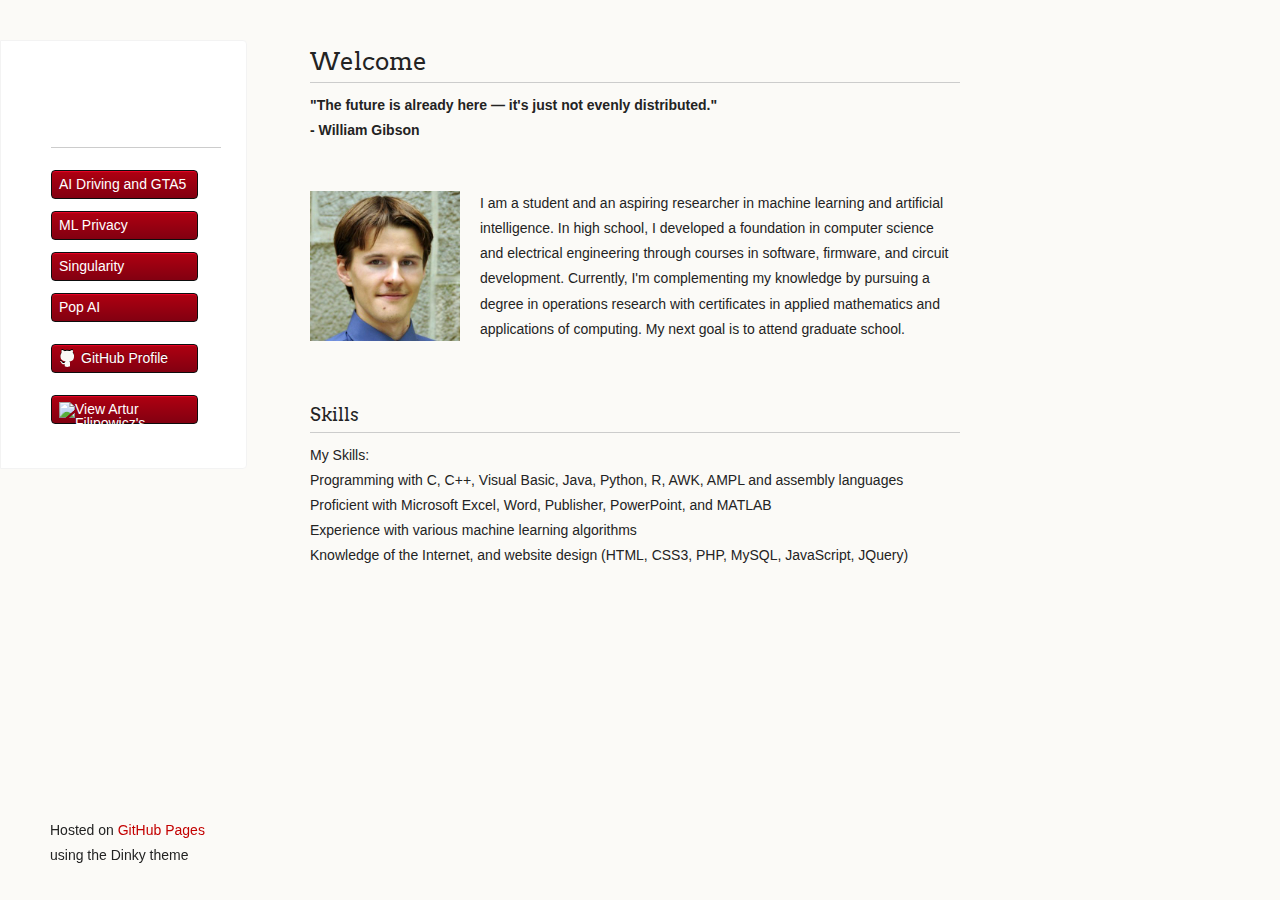
==== index.html @ f3af8434 "Update index.html" ====
<!doctype html>
<html>
  <head>
    <meta charset="utf-8">
    <meta http-equiv="X-UA-Compatible" content="chrome=1">
    <title>Arturf1.GitHub.io by arturf1</title>

    <link rel="stylesheet" href="stylesheets/styles.css">
    <link rel="stylesheet" href="stylesheets/github-light.css">
    <script src="javascripts/scale.fix.js"></script>
    <meta name="viewport" content="width=device-width, initial-scale=1, user-scalable=no">
    <!--[if lt IE 9]>
    <script src="//html5shiv.googlecode.com/svn/trunk/html5.js"></script>
    <![endif]-->
  </head>
  <body>
    <div class="wrapper">
      <header>
        <h2><a href="./index.html">Arturf1</a></h2>
        <p class="header"></p>
	<ul>
          <li><a href="./self-driving-and-gta5.html">AI Driving and GTA5</a></li>
          <li><a href="./ml-privacy.html">ML Privacy</a></li>
          <li><a href="./singularity.html">Singularity</a></li>
          <li><a href="./pop-ai.html">Pop AI</a></li>
        </ul>
        
        <ul>
          <li><a class="buttons github" href="https://github.com/arturf1">GitHub Profile</a></li>
        </ul>
        
        <ul>
          <li><a href="https://www.linkedin.com/pub/artur-filipowicz/79/327/a80"><img src="https://static.licdn.com/scds/common/u/img/webpromo/btn_in_20x15.png" width="20" height="15" alt="View Artur Filipowicz's LinkedIn profile" border="0" style="vertical-align:middle;">&nbsp;View profile</a></li>
        </ul>

      </header>
      <section>
        <h2>
<a id="welcome-to-github-pages" class="anchor" href="#welcome-to-github-pages" aria-hidden="true"><span aria-hidden="true" class="octicon octicon-link"></span></a>Welcome</h2>

<p>
<b>"The future is already here — it's just not evenly distributed." <br />
- William Gibson</b> <br />
<br />

<div style="float: left;"><img src="./images/2eb5fb6.jpg" height=150px width=150px/></div>
<div style="margin-left: 170px;">I am a student and an aspiring researcher in machine learning and artificial intelligence. 
In high school, I developed a foundation in computer science and electrical engineering 
through courses in software, firmware, and circuit development. Currently, I'm complementing 
my knowledge by pursuing a degree in operations research with certificates in applied mathematics 
and applications of computing. My next goal is to attend graduate school. </div>
<br />


<h3>
<a id="creating-pages-manually" class="anchor" href="#creating-pages-manually" aria-hidden="true"><span aria-hidden="true" class="octicon octicon-link"></span></a>Skills</h3>

<p>
My Skills: <br />
Programming with C, C++, Visual Basic, Java, Python, R, AWK, AMPL and assembly languages <br />
Proficient with Microsoft Excel, Word, Publisher, PowerPoint, and MATLAB<br />
Experience with various machine learning algorithms <br />
Knowledge of the Internet, and website design (HTML, CSS3, PHP, MySQL, JavaScript, JQuery) <br />

      </section>
      <footer>
        <p><small>Hosted on <a href="https://pages.github.com">GitHub Pages</a> using the Dinky theme</small></p>
      </footer>
    </div>
    <!--[if !IE]><script>fixScale(document);</script><![endif]-->
		
  </body>
</html>
---- stylesheets/styles.css ----
@import url(https://fonts.googleapis.com/css?family=Arvo:400,700,400italic);

/* MeyerWeb Reset */

html, body, div, span, applet, object, iframe,
h1, h2, h3, h4, h5, h6, p, blockquote, pre,
a, abbr, acronym, address, big, cite, code,
del, dfn, em, img, ins, kbd, q, s, samp,
small, strike, strong, sub, sup, tt, var,
u, i, center,
dl, dt, dd, ol, ul, li,
fieldset, form, label, legend,
table, caption, tbody, tfoot, thead, tr, th, td,
article, aside, canvas, details, embed,
figure, figcaption, footer, header, hgroup,
menu, nav, output, ruby, section, summary,
time, mark, audio, video {
  margin: 0;
  padding: 0;
  border: 0;
  font: inherit;
  vertical-align: baseline;
}


/* Base text styles */

body {
  padding:10px 50px 0 0;
  font-family:"Helvetica Neue", Helvetica, Arial, sans-serif;
	font-size: 14px;
	color: #232323;
	background-color: #FBFAF7;
	margin: 0;
	line-height: 1.8em;
	-webkit-font-smoothing: antialiased;

}

h1, h2, h3, h4, h5, h6 {
  color:#232323;
  margin:36px 0 10px;
}

p, ul, ol, table, dl {
  margin:0 0 22px;
}

h1, h2, h3 {
	font-family: Arvo, Monaco, serif;
  line-height:1.3;
	font-weight: normal;
}

h1,h2, h3 {
	display: block;
	border-bottom: 1px solid #ccc;
	padding-bottom: 5px;
}

h1 {
	font-size: 30px;
}

h2 {
	font-size: 24px;
}

h3 {
	font-size: 18px;
}

h4, h5, h6 {
	font-family: Arvo, Monaco, serif;
	font-weight: 700;
}

a {
  color:#C30000;
  font-weight:200;
  text-decoration:none;
}

a:hover {
	text-decoration: underline;
}

a small {
	font-size: 12px;
}

em {
	font-style: italic;
}

strong {
  font-weight:700;
}

ul {
  list-style-position: inside;
  list-style: disc;
  padding-left: 25px;
}

ol {
  list-style-position: inside;
  list-style: decimal;
  padding-left: 25px;
}

blockquote {
  margin: 0;
  padding: 0 0 0 20px;
  font-style: italic;
}

dl, dt, dd, dl p {
	font-color: #444;
}

dl dt {
  font-weight: bold;
}

dl dd {
  padding-left: 20px;
  font-style: italic;
}

dl p {
  padding-left: 20px;
  font-style: italic;
}

hr {
  border:0;
  background:#ccc;
  height:1px;
  margin:0 0 24px;
}

/* Images */

img {
  position: relative;
  margin: 0 auto;
  max-width: 650px;
  padding: 0px;
  margin: 0px 0 0px 0;
  border: none;
}

p img {
  display: inline;
  margin: 0;
  padding: 0;
  vertical-align: middle;
  text-align: center;
  border: none;
}

/* Code blocks */

code, pre {
	font-family: Monaco, "Bitstream Vera Sans Mono", "Lucida Console", Terminal, monospace;
  color:#000;
  font-size:14px;
}

pre {
	padding: 4px 12px;
  background: #FDFEFB;
  border-radius:4px;
  border:1px solid #D7D8C8;
  overflow: auto;
  overflow-y: hidden;
	margin-bottom: 32px;
}


/* Tables */

table {
  width:100%;
}

table {
  border: 1px solid #ccc;
  margin-bottom: 32px;
  text-align: left;
 }

th {
  font-family: 'Arvo', Helvetica, Arial, sans-serif;
	font-size: 18px;
	font-weight: normal;
  padding: 10px;
  background: #232323;
  color: #FDFEFB;
 }

td {
  padding: 10px;
	background: #ccc;
 }


/* Wrapper */
.wrapper {
  width:960px;
}


/* Header */

header {
	background-color: #FFFFFF;
	color: #FFC991;
  width:170px;
  float:left;
  position:fixed;
	border: 1px solid #F3F3F3;
	-webkit-border-top-right-radius: 4px;
	-webkit-border-bottom-right-radius: 4px;
	-moz-border-radius-topright: 4px;
	-moz-border-radius-bottomright: 4px;
	border-top-right-radius: 4px;
	border-bottom-right-radius: 4px;
	padding: 34px 25px 22px 50px;
	margin: 30px 25px 0 0;
	-webkit-font-smoothing: antialiased;
}

p.header {
	font-size: 16px;
}

h1.header {
	font-family: Arvo, sans-serif;
	font-size: 30px;
	font-weight: 300;
	line-height: 1.3em;
	border-bottom: none;
	margin-top: 0;
}


h1.header, a.header, a.name, header a{
	color: #fff;
}

a.header {
	text-decoration: underline;
}

a.name {
	white-space: nowrap;
}

header ul {
  list-style:none;
  padding:0;
}

header li {
	list-style-type: none;
  width:132px;
  height:15px;
	margin-bottom: 12px;
	line-height: 1em;
	padding: 6px 6px 6px 7px;
	vertical-align:middle;

	background: #AF0011;
	background: -moz-linear-gradient(top, #AF0011 0%, #820011 100%);
  background: -webkit-gradient(linear, left top, left bottom, color-stop(0%,#f8f8f8), color-stop(100%,#dddddd));
  background: -webkit-linear-gradient(top, #AF0011 0%,#820011 100%);
  background: -o-linear-gradient(top, #AF0011 0%,#820011 100%);
  background: -ms-linear-gradient(top, #AF0011 0%,#820011 100%);
  background: linear-gradient(top, #AF0011 0%,#820011 100%);

	border-radius:4px;
  border:1px solid #0D0D0D;

	-webkit-box-shadow: inset 0px 1px 1px 0 rgba(233,2,38, 1);
	box-shadow: inset 0px 1px 1px 0 rgba(233,2,38, 1);

}

header li:hover {
	background: #C3001D;
	background: -moz-linear-gradient(top, #C3001D 0%, #950119 100%);
  background: -webkit-gradient(linear, left top, left bottom, color-stop(0%,#f8f8f8), color-stop(100%,#dddddd));
  background: -webkit-linear-gradient(top, #C3001D 0%,#950119 100%);
  background: -o-linear-gradient(top, #C3001D 0%,#950119 100%);
  background: -ms-linear-gradient(top, #C3001D 0%,#950119 100%);
  background: linear-gradient(top, #C3001D 0%,#950119 100%);
}

a.buttons {
	-webkit-font-smoothing: antialiased;
	background: url(../images/arrow-down.png) no-repeat;
	font-weight: normal;
	text-shadow: rgba(0, 0, 0, 0.4) 0 -1px 0;
	padding: 2px 2px 2px 22px;
	height: 30px;
}

a.github {
	background: url(../images/octocat-small.png) no-repeat 1px;
}

a.buttons:hover {
	color: #fff;
	text-decoration: none;
}


/* Section - for main page content */

section {
  width:650px;
  float:right;
  padding-bottom:50px;
}


/* Footer */

footer {
  width:170px;
  float:left;
  position:fixed;
  bottom:10px;
	padding-left: 50px;
}

@media print, screen and (max-width: 960px) {

  div.wrapper {
    width:auto;
    margin:0;
  }

  header, section, footer {
    float:none;
    position:static;
    width:auto;
  }

	footer {
		border-top: 1px solid #ccc;
		margin:0 84px 0 50px;
		padding:0;
	}

  header {
    padding-right:320px;
  }

  section {
    padding:20px 84px 20px 50px;
    margin:0 0 20px;
  }

  header a small {
    display:inline;
  }

  header ul {
    position:absolute;
    right:130px;
    top:84px;
  }
}

@media print, screen and (max-width: 720px) {
  body {
    word-wrap:break-word;
  }

  header {
    padding:10px 20px 0;
		margin-right: 0;
  }

	section {
    padding:10px 0 10px 20px;
    margin:0 0 30px;
  }

	footer {
		margin: 0 0 0 30px;
	}

  header ul, header p.view {
    position:static;
  }
}

@media print, screen and (max-width: 480px) {

  header ul li.download {
    display:none;
  }

	footer {
		margin: 0 0 0 20px;
	}

	footer a{
		display:block;
	}

}

@media print {
  body {
    padding:0.4in;
    font-size:12pt;
    color:#444;
  }
}
---- stylesheets/github-light.css ----
/*
The MIT License (MIT)

Copyright (c) 2016 GitHub, Inc.

Permission is hereby granted, free of charge, to any person obtaining a copy
of this software and associated documentation files (the "Software"), to deal
in the Software without restriction, including without limitation the rights
to use, copy, modify, merge, publish, distribute, sublicense, and/or sell
copies of the Software, and to permit persons to whom the Software is
furnished to do so, subject to the following conditions:

The above copyright notice and this permission notice shall be included in all
copies or substantial portions of the Software.

THE SOFTWARE IS PROVIDED "AS IS", WITHOUT WARRANTY OF ANY KIND, EXPRESS OR
IMPLIED, INCLUDING BUT NOT LIMITED TO THE WARRANTIES OF MERCHANTABILITY,
FITNESS FOR A PARTICULAR PURPOSE AND NONINFRINGEMENT. IN NO EVENT SHALL THE
AUTHORS OR COPYRIGHT HOLDERS BE LIABLE FOR ANY CLAIM, DAMAGES OR OTHER
LIABILITY, WHETHER IN AN ACTION OF CONTRACT, TORT OR OTHERWISE, ARISING FROM,
OUT OF OR IN CONNECTION WITH THE SOFTWARE OR THE USE OR OTHER DEALINGS IN THE
SOFTWARE.

*/

.pl-c /* comment */ {
  color: #969896;
}

.pl-c1 /* constant, variable.other.constant, support, meta.property-name, support.constant, support.variable, meta.module-reference, markup.raw, meta.diff.header */,
.pl-s .pl-v /* string variable */ {
  color: #0086b3;
}

.pl-e /* entity */,
.pl-en /* entity.name */ {
  color: #795da3;
}

.pl-smi /* variable.parameter.function, storage.modifier.package, storage.modifier.import, storage.type.java, variable.other */,
.pl-s .pl-s1 /* string source */ {
  color: #333;
}

.pl-ent /* entity.name.tag */ {
  color: #63a35c;
}

.pl-k /* keyword, storage, storage.type */ {
  color: #a71d5d;
}

.pl-s /* string */,
.pl-pds /* punctuation.definition.string, string.regexp.character-class */,
.pl-s .pl-pse .pl-s1 /* string punctuation.section.embedded source */,
.pl-sr /* string.regexp */,
.pl-sr .pl-cce /* string.regexp constant.character.escape */,
.pl-sr .pl-sre /* string.regexp source.ruby.embedded */,
.pl-sr .pl-sra /* string.regexp string.regexp.arbitrary-repitition */ {
  color: #183691;
}

.pl-v /* variable */ {
  color: #ed6a43;
}

.pl-id /* invalid.deprecated */ {
  color: #b52a1d;
}

.pl-ii /* invalid.illegal */ {
  color: #f8f8f8;
  background-color: #b52a1d;
}

.pl-sr .pl-cce /* string.regexp constant.character.escape */ {
  font-weight: bold;
  color: #63a35c;
}

.pl-ml /* markup.list */ {
  color: #693a17;
}

.pl-mh /* markup.heading */,
.pl-mh .pl-en /* markup.heading entity.name */,
.pl-ms /* meta.separator */ {
  font-weight: bold;
  color: #1d3e81;
}

.pl-mq /* markup.quote */ {
  color: #008080;
}

.pl-mi /* markup.italic */ {
  font-style: italic;
  color: #333;
}

.pl-mb /* markup.bold */ {
  font-weight: bold;
  color: #333;
}

.pl-md /* markup.deleted, meta.diff.header.from-file */ {
  color: #bd2c00;
  background-color: #ffecec;
}

.pl-mi1 /* markup.inserted, meta.diff.header.to-file */ {
  color: #55a532;
  background-color: #eaffea;
}

.pl-mdr /* meta.diff.range */ {
  font-weight: bold;
  color: #795da3;
}

.pl-mo /* meta.output */ {
  color: #1d3e81;
}
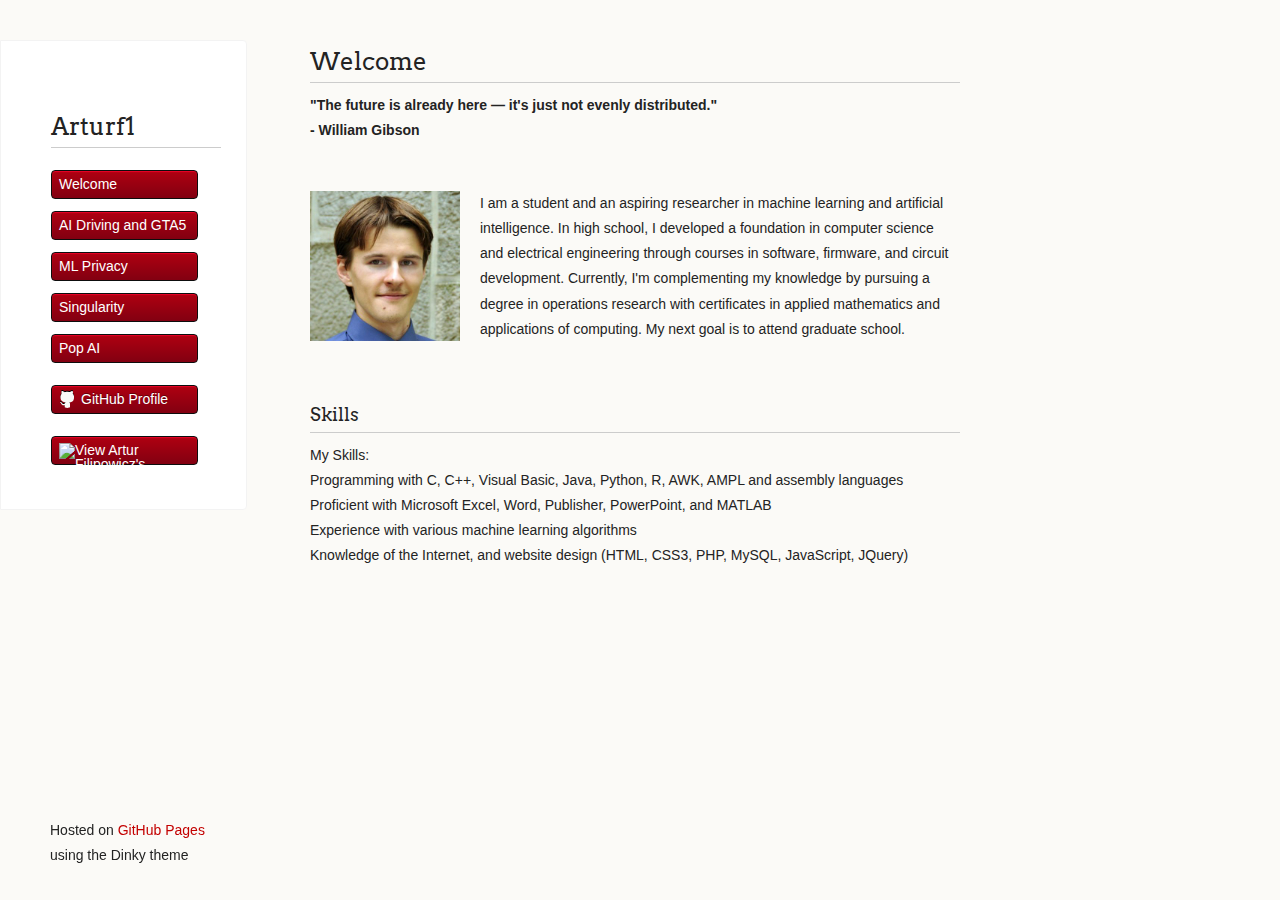
==== commit 54c3b5ce: "Update index.html" ====
--- a/index.html
+++ b/index.html
@@ -16,9 +16,10 @@
   <body>
     <div class="wrapper">
       <header>
-        <h2><a href="./index.html">Arturf1</a></h2>
+        <h2>Arturf1</h2>
         <p class="header"></p>
 	<ul>
+	  <li><a href="./index.html">Welcome</a></li>
           <li><a href="./self-driving-and-gta5.html">AI Driving and GTA5</a></li>
           <li><a href="./ml-privacy.html">ML Privacy</a></li>
           <li><a href="./singularity.html">Singularity</a></li>
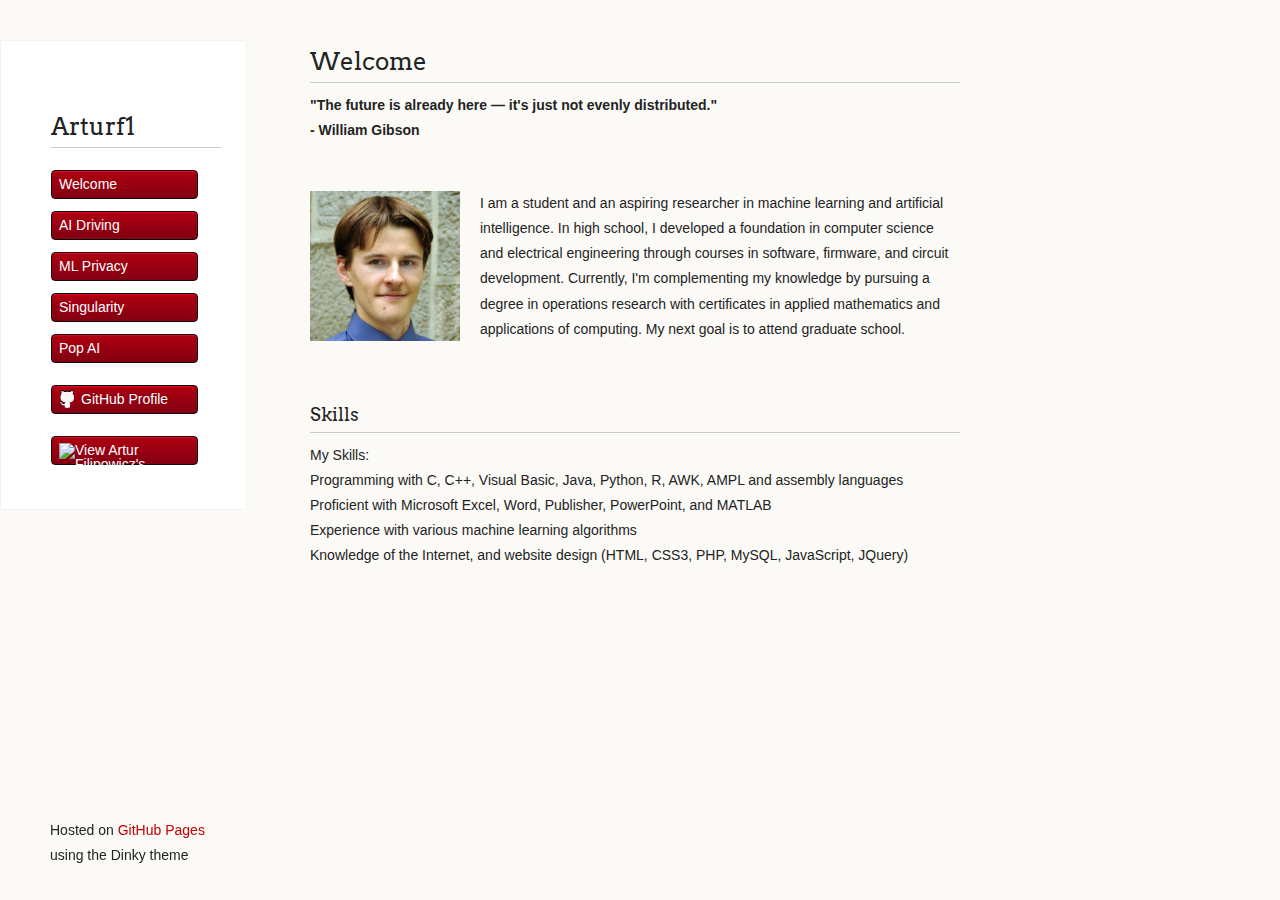
==== commit a84d03d9: "Update index.html" ====
--- a/index.html
+++ b/index.html
@@ -3,7 +3,7 @@
   <head>
     <meta charset="utf-8">
     <meta http-equiv="X-UA-Compatible" content="chrome=1">
-    <title>Arturf1.GitHub.io by arturf1</title>
+    <title>Techtelligent</title>
 
     <link rel="stylesheet" href="stylesheets/styles.css">
     <link rel="stylesheet" href="stylesheets/github-light.css">
@@ -20,7 +20,7 @@
         <p class="header"></p>
 	<ul>
 	  <li><a href="./index.html">Welcome</a></li>
-          <li><a href="./self-driving-and-gta5.html">AI Driving and GTA5</a></li>
+          <li><a href="./self-driving.html">AI Driving</a></li>
           <li><a href="./ml-privacy.html">ML Privacy</a></li>
           <li><a href="./singularity.html">Singularity</a></li>
           <li><a href="./pop-ai.html">Pop AI</a></li>
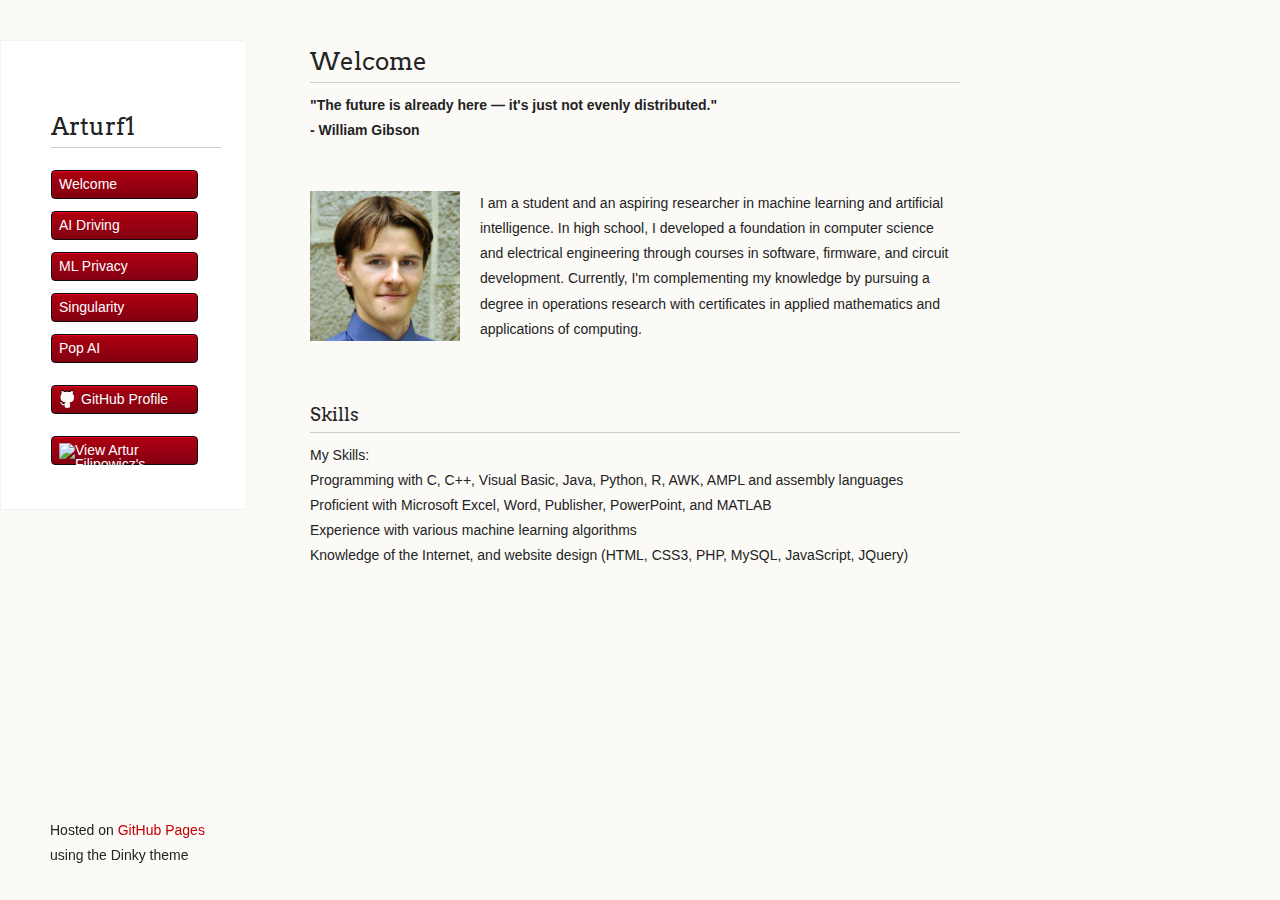
==== commit 3a80aa98: "Update index.html" ====
--- a/index.html
+++ b/index.html
@@ -49,7 +49,7 @@
 In high school, I developed a foundation in computer science and electrical engineering 
 through courses in software, firmware, and circuit development. Currently, I'm complementing 
 my knowledge by pursuing a degree in operations research with certificates in applied mathematics 
-and applications of computing. My next goal is to attend graduate school. </div>
+and applications of computing. </div>
 <br />
 
 
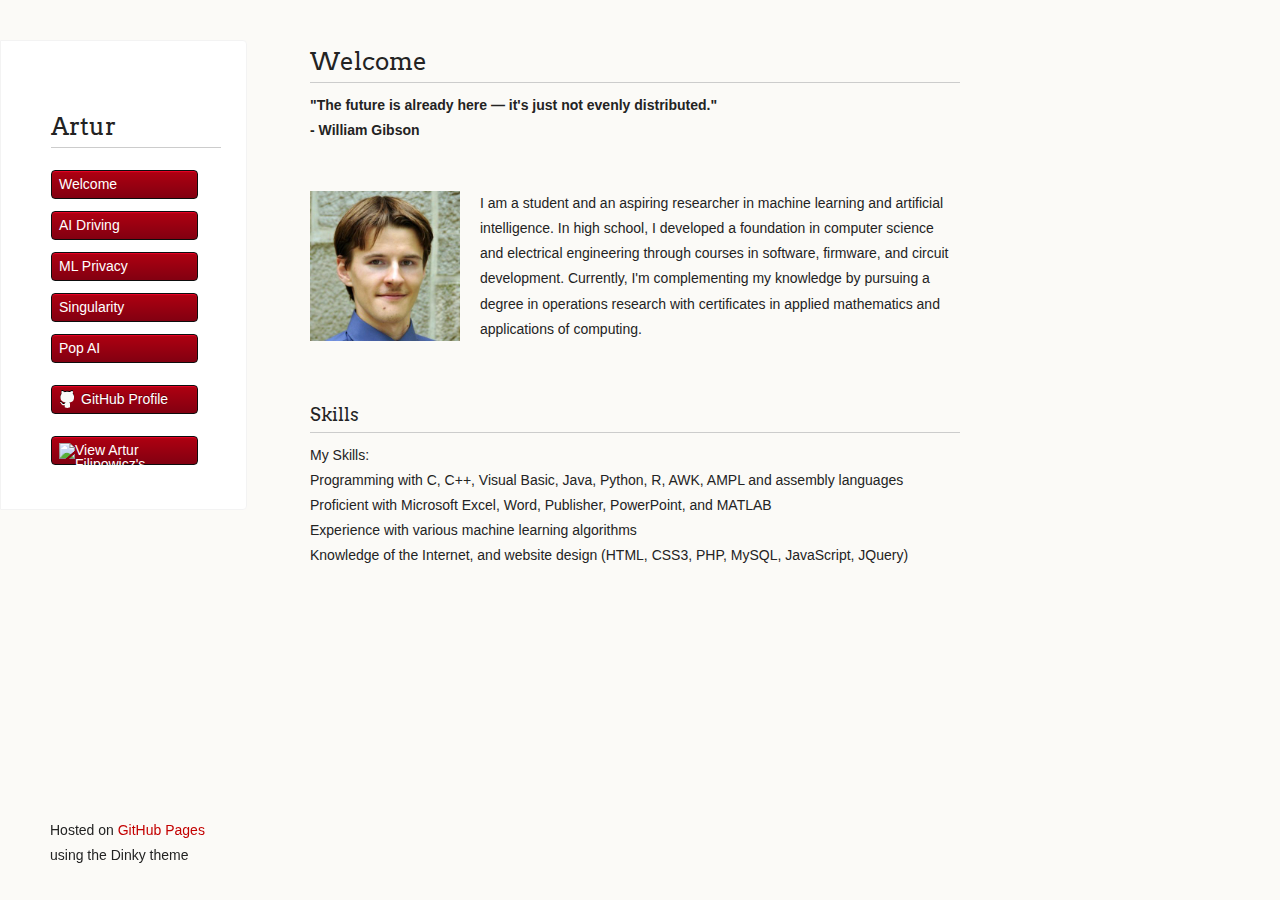
==== commit de085481: "Update index.html" ====
--- a/index.html
+++ b/index.html
@@ -16,7 +16,7 @@
   <body>
     <div class="wrapper">
       <header>
-        <h2>Arturf1</h2>
+        <h2>Artur</h2>
         <p class="header"></p>
 	<ul>
 	  <li><a href="./index.html">Welcome</a></li>
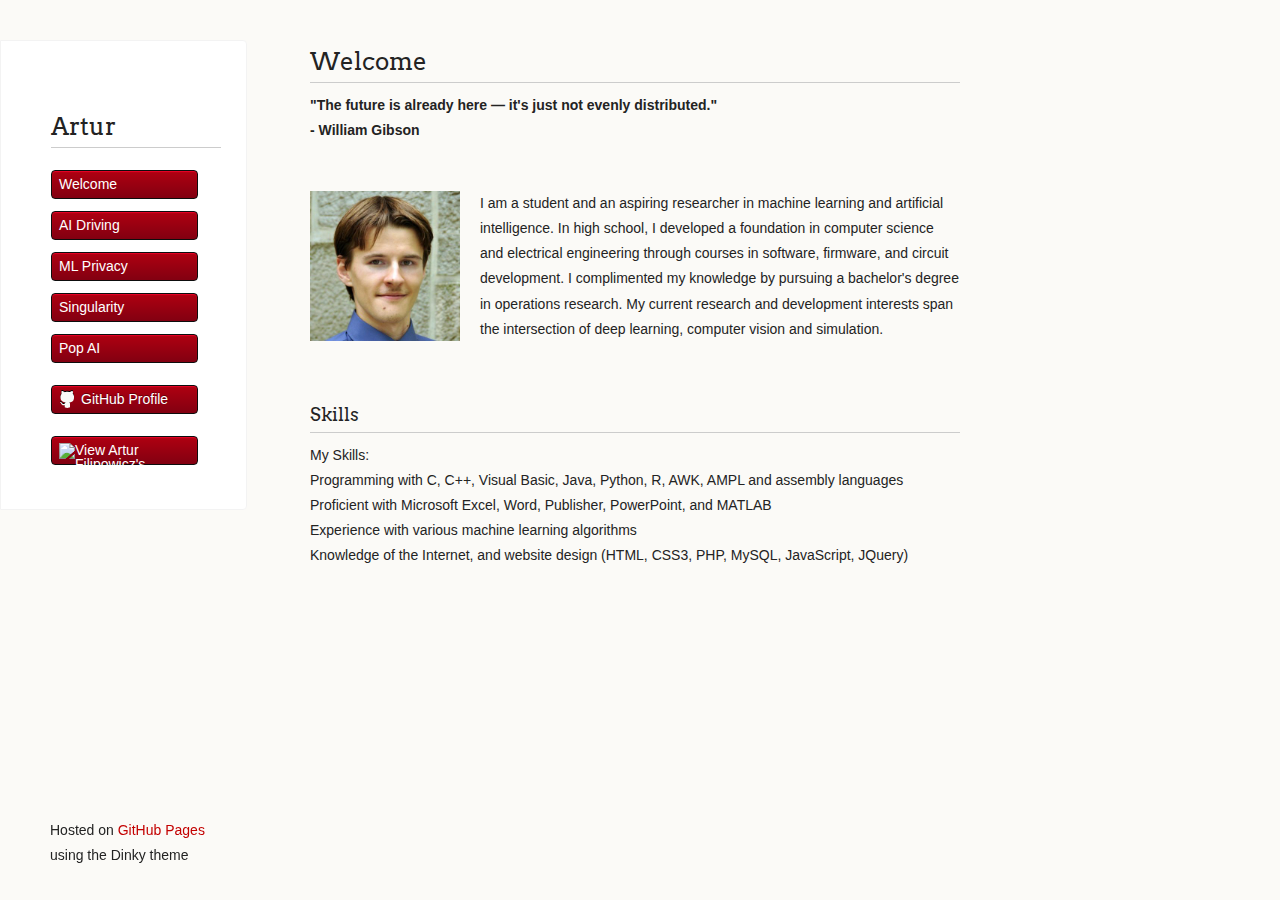
==== commit f90b04ec: "Update index.html" ====
--- a/index.html
+++ b/index.html
@@ -47,9 +47,8 @@
 <div style="float: left;"><img src="./images/2eb5fb6.jpg" height=150px width=150px/></div>
 <div style="margin-left: 170px;">I am a student and an aspiring researcher in machine learning and artificial intelligence. 
 In high school, I developed a foundation in computer science and electrical engineering 
-through courses in software, firmware, and circuit development. Currently, I'm complementing 
-my knowledge by pursuing a degree in operations research with certificates in applied mathematics 
-and applications of computing. </div>
+through courses in software, firmware, and circuit development. I complimented my knowledge by pursuing a bachelor's degree in operations research. 
+My current research and development interests span the intersection of deep learning, computer vision and simulation. </div>
 <br />
 
 
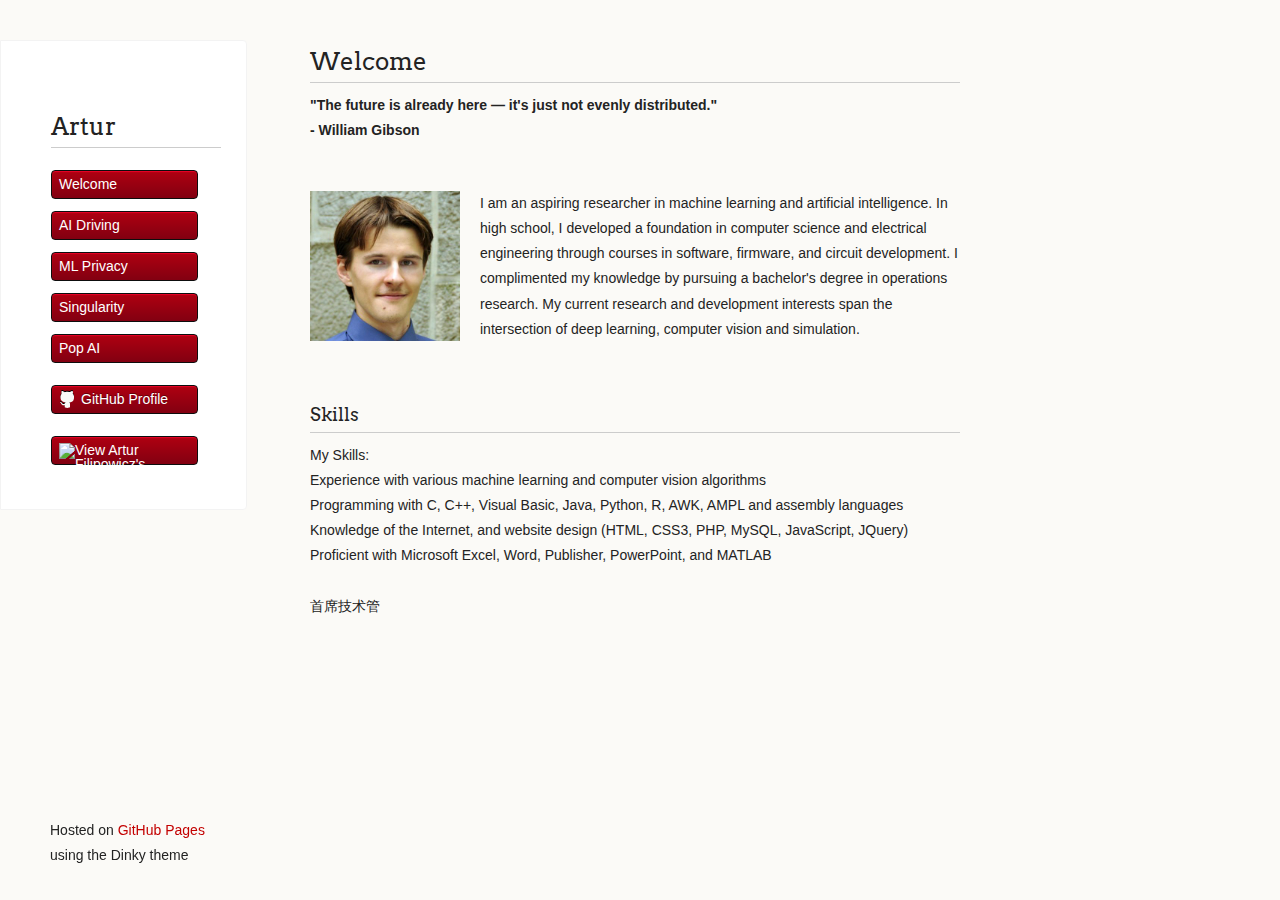
==== commit 8463799e: "Update index.html" ====
--- a/index.html
+++ b/index.html
@@ -45,10 +45,9 @@
 <br />
 
 <div style="float: left;"><img src="./images/2eb5fb6.jpg" height=150px width=150px/></div>
-<div style="margin-left: 170px;">I am a student and an aspiring researcher in machine learning and artificial intelligence. 
+<div style="margin-left: 170px;">I am an aspiring researcher in machine learning and artificial intelligence. 
 In high school, I developed a foundation in computer science and electrical engineering 
-through courses in software, firmware, and circuit development. I complimented my knowledge by pursuing a bachelor's degree in operations research. 
-My current research and development interests span the intersection of deep learning, computer vision and simulation. </div>
+through courses in software, firmware, and circuit development. I complimented my knowledge by pursuing a bachelor's degree in operations research. My current research and development interests span the intersection of deep learning, computer vision and simulation. </div>
 <br />
 
 
@@ -57,11 +56,12 @@
 
 <p>
 My Skills: <br />
+Experience with various machine learning and computer vision algorithms <br />
 Programming with C, C++, Visual Basic, Java, Python, R, AWK, AMPL and assembly languages <br />
-Proficient with Microsoft Excel, Word, Publisher, PowerPoint, and MATLAB<br />
-Experience with various machine learning algorithms <br />
 Knowledge of the Internet, and website design (HTML, CSS3, PHP, MySQL, JavaScript, JQuery) <br />
-
+Proficient with Microsoft Excel, Word, Publisher, PowerPoint, and MATLAB<br /><br />
+首席技术管<br />
+	
       </section>
       <footer>
         <p><small>Hosted on <a href="https://pages.github.com">GitHub Pages</a> using the Dinky theme</small></p>
